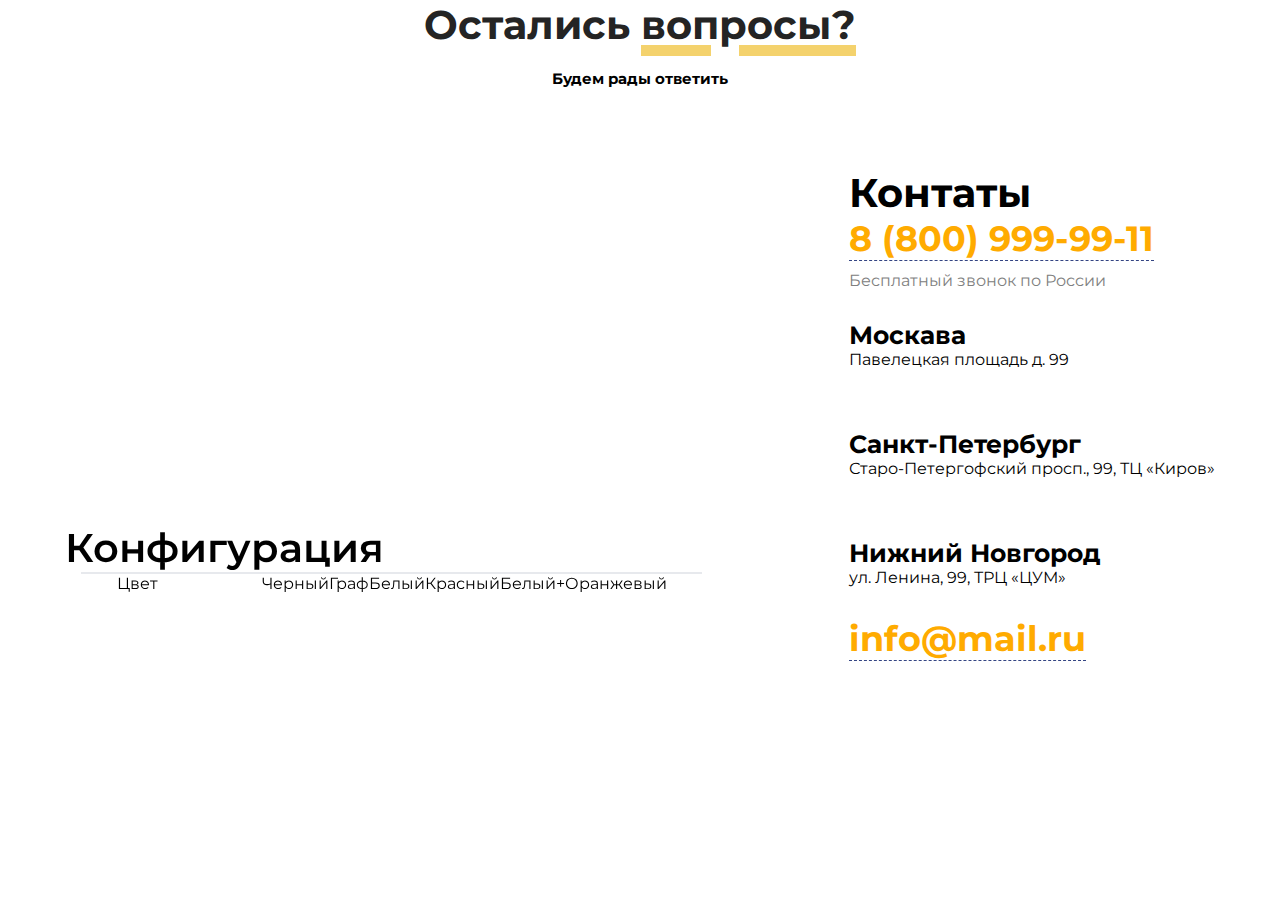
==== 6/index.html @ 79202cbe "1.0" ====
<!DOCTYPE html>
<html lang="en">

<head>
    <meta charset="UTF-8">
    <meta http-equiv="X-UA-Compatible" content="IE=edge">
    <meta name="viewport" content="width=device-width, initial-scale=1.0">
    <link href="style.css" rel="stylesheet" type="text/css">
    <link rel="preconnect" href="https://fonts.googleapis.com">
    <link rel="preconnect" href="https://fonts.gstatic.com" crossorigin>
    <link href="https://fonts.googleapis.com/css2?family=Montserrat:ital,wght@0,400;0,700;1,400&display=swap" rel="stylesheet">

    <title>6</title>
</head>

<body>
    <div class="">
        <div class="v tacenter">
            <div class="qa">Остались <span class="yel">вопросы?</span></div>
            <div class="Q">Будем рады ответить</div>
        </div>
        <div class="flex center1">
            <div>
                <div class="img">
                    <div class="backdrop-filter">
                        <div class="p">
                            <div class="px40fz600">Конфигурация</div>
                            <hr class="hr" />
                            <div class="flex">
                                <div>Цвет</div>
                                <div class="flex">
                                    <div class="">Черный</div>
                                    <div class="">Граф</div>
                                    <div class="">Белый</div>
                                    <div class="">Красный</div>
                                    <div class="">Белый+</div>
                                    <div class="">Оранжевый</div>
                                </div>
                            </div>
                        </div>
                    </div>
                </div>
            </div>
            <div class="pl100">
                <div class="px40">Контаты</div>
                <div class="border-bottom px35">8 (800) 999-99-11</div>
                <div class="free">Бесплатный звонок по России</div>
                <div class="p30">
                    <div class="px25">Москава</div>
                    <div>Павелецкая площадь д. 99 </div>
                </div>
                <div class="p30">
                    <div class="px25">Санкт-Петербург</div>
                    <div>Старо-Петергофский просп., 99, ТЦ «Киров»</div>
                </div>
                <div class="p30">
                    <div class="px25">Нижний Новгород</div>
                    <div>ул. Ленина, 99, ТРЦ «ЦУМ»</div>
                </div>
                <div class="border-bottom px35">info@mail.ru</div>
            </div>
        </div>
    </div>
</body>

</html>
---- 6/style.css ----
* {
    font-family: 'Montserrat';
    margin: auto;
}


/* s {
    min-width: 100%;
} */

.v {
    margin-bottom: 30px;
}

.center1 {
    margin: 0 auto;
}

.qa {
    font-weight: 700;
    font-size: 40px;
    margin-bottom: 20px;
    color: #242424;
}

.Q {
    font-weight: 700;
    font-size: 15px;
}

.yel {
    top: -10px;
    text-decoration: underline #F4D26D 11px;
    /* text-decoration-thickness: 11px; */
}

.tacenter {
    text-align: center;
}


/* .yel::before {
    content: '';
    position: absolute;
    width: 221px;
    height: 11px;
    left: 948px;
    top: 40px;
    background: #F4D26D;
    z-index: 2;
} */

.img {
    width: 753px;
    height: 550px;
    background-image: url('../images/Rectangle 57.png');
    position: relative;
    padding-bottom: 50px;
    border-radius: 6px;
}

.backdrop-filter {
    width: 753px;
    height: 247px;
    background: rgba(255, 255, 255, 0.01);
    backdrop-filter: blur(20px);
    border-radius: 6px;
    position: absolute;
    bottom: 0px;
}

.border-bottom {
    display: inline-block;
    border-bottom: 1px dashed #334483;
    color: #FFAB00;
    font-weight: 700;
    margin-bottom: 10px;
}

.flex {
    display: flex;
}

.free {
    color: #808080;
}

.px40 {
    font-size: 40px;
    font-weight: 700;
}

.px40fz600 {
    font-weight: 600;
    font-size: 40px;
}

.px25 {
    font-size: 25px;
    font-weight: 700;
}

.px20 {
    font-size: 20px;
}

.px35 {
    font-size: 35px;
}

.p30 {
    padding: 30px 0;
}

.pl100 {
    padding-left: 113px;
    padding: 50px;
}

.hr {
    width: 619px;
    height: 0px;
    border: 1px solid rgba(133, 143, 164, 0.2);
}

.p {
    padding: 50px;
}
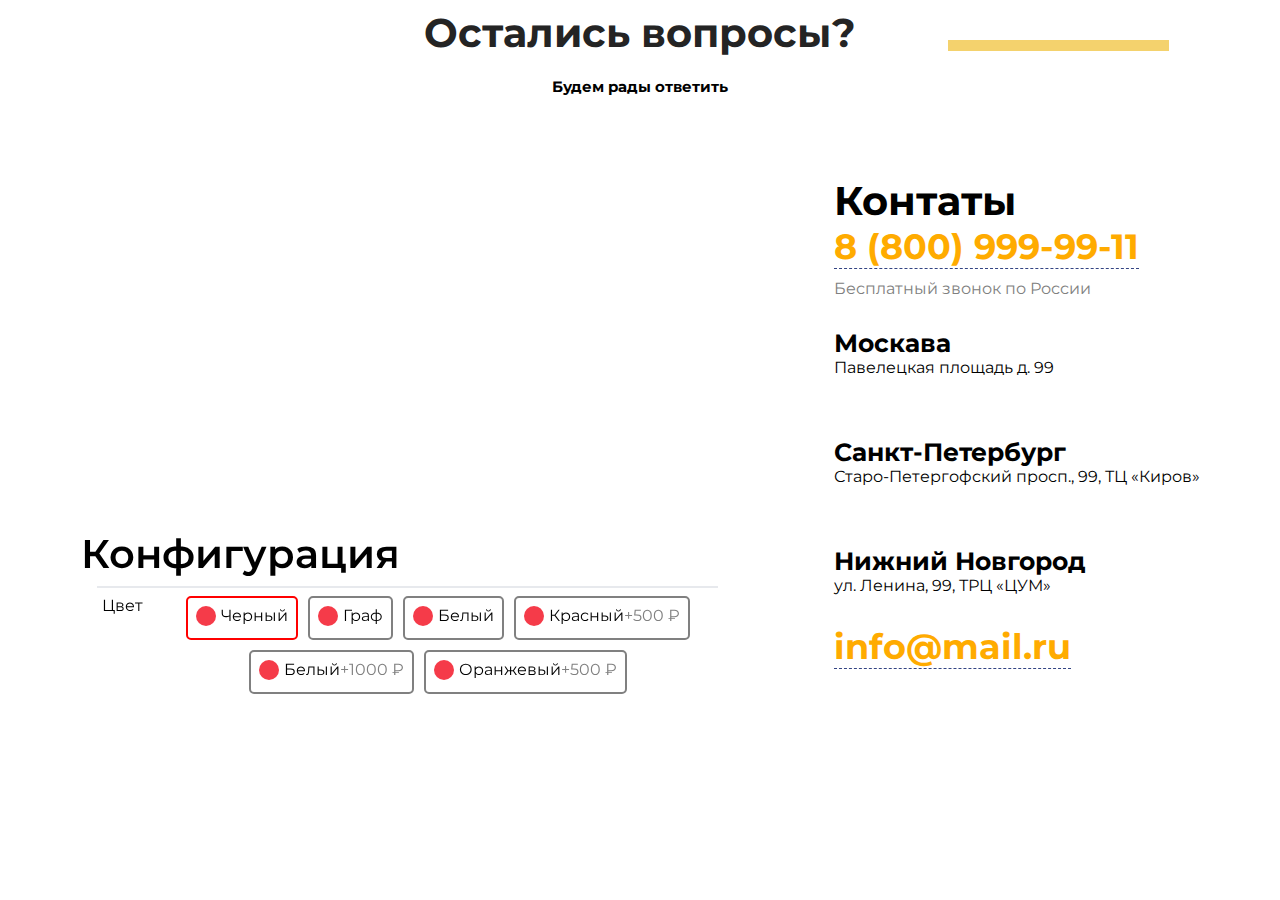
==== commit e6e85808: "1.1" ====
--- a/6/index.html
+++ b/6/index.html
@@ -27,14 +27,20 @@
                             <div class="px40fz600">Конфигурация</div>
                             <hr class="hr" />
                             <div class="flex">
-                                <div>Цвет</div>
-                                <div class="flex">
-                                    <div class="">Черный</div>
-                                    <div class="">Граф</div>
-                                    <div class="">Белый</div>
-                                    <div class="">Красный</div>
-                                    <div class="">Белый+</div>
-                                    <div class="">Оранжевый</div>
+                                <div class="mr20px">Цвет</div>
+                                <div class="flex w550px">
+                                    <div class="border one">
+                                        <div class="r"></div>Черный</div>
+                                    <div class="border">
+                                        <div class="r"></div>Граф</div>
+                                    <div class="border">
+                                        <div class="r"></div>Белый</div>
+                                    <div class="border">
+                                        <div class="r"></div>Красный <span class="gray">+500 ₽</span></div>
+                                    <div class="border">
+                                        <div class="r"></div>Белый <span class="gray">+1000 ₽</span></div>
+                                    <div class="border">
+                                        <div class="r"></div>Оранжевый <span class="gray">+500 ₽</span></div>
                                 </div>
                             </div>
                         </div>
@@ -44,7 +50,7 @@
             <div class="pl100">
                 <div class="px40">Контаты</div>
                 <div class="border-bottom px35">8 (800) 999-99-11</div>
-                <div class="free">Бесплатный звонок по России</div>
+                <div class="gray">Бесплатный звонок по России</div>
                 <div class="p30">
                     <div class="px25">Москава</div>
                     <div>Павелецкая площадь д. 99 </div>
--- a/6/style.css
+++ b/6/style.css
@@ -1,12 +1,8 @@
 * {
     font-family: 'Montserrat';
-    margin: auto;
+    /* margin: auto; */
+    /* width: 100%; */
 }
-
-
-/* s {
-    min-width: 100%;
-} */
 
 .v {
     margin-bottom: 30px;
@@ -28,18 +24,18 @@
     font-size: 15px;
 }
 
-.yel {
+
+/* .yel {
     top: -10px;
     text-decoration: underline #F4D26D 11px;
-    /* text-decoration-thickness: 11px; */
-}
+    text-decoration-skip-ink: none;
+} */
 
 .tacenter {
     text-align: center;
 }
 
-
-/* .yel::before {
+.yel::before {
     content: '';
     position: absolute;
     width: 221px;
@@ -47,8 +43,7 @@
     left: 948px;
     top: 40px;
     background: #F4D26D;
-    z-index: 2;
-} */
+}
 
 .img {
     width: 753px;
@@ -79,9 +74,12 @@
 
 .flex {
     display: flex;
+    flex-direction: row;
+    flex-wrap: wrap;
+    justify-content: center;
 }
 
-.free {
+.gray {
     color: #808080;
 }
 
@@ -125,4 +123,38 @@
 
 .p {
     padding: 50px;
+}
+
+.border {
+    display: inherit;
+    border-color: transparent;
+    /* padding: 8px 8px 8px 34px; */
+    padding: 8px;
+    border: 2px solid #808080;
+    border-radius: 5px;
+    /* gap: 10px; */
+}
+
+.w550px {
+    width: 550px;
+    gap: 10px;
+}
+
+.mr20px {
+    margin-right: 20px;
+}
+
+.one {
+    border-color: #FFFFFF !important;
+    border: 2px solid red !important;
+}
+
+.r::before {
+    display: inline-block;
+    content: ' ';
+    width: 20px;
+    height: 20px;
+    background-color: #F53B49;
+    border-radius: 50%;
+    margin-right: 5px;
 }